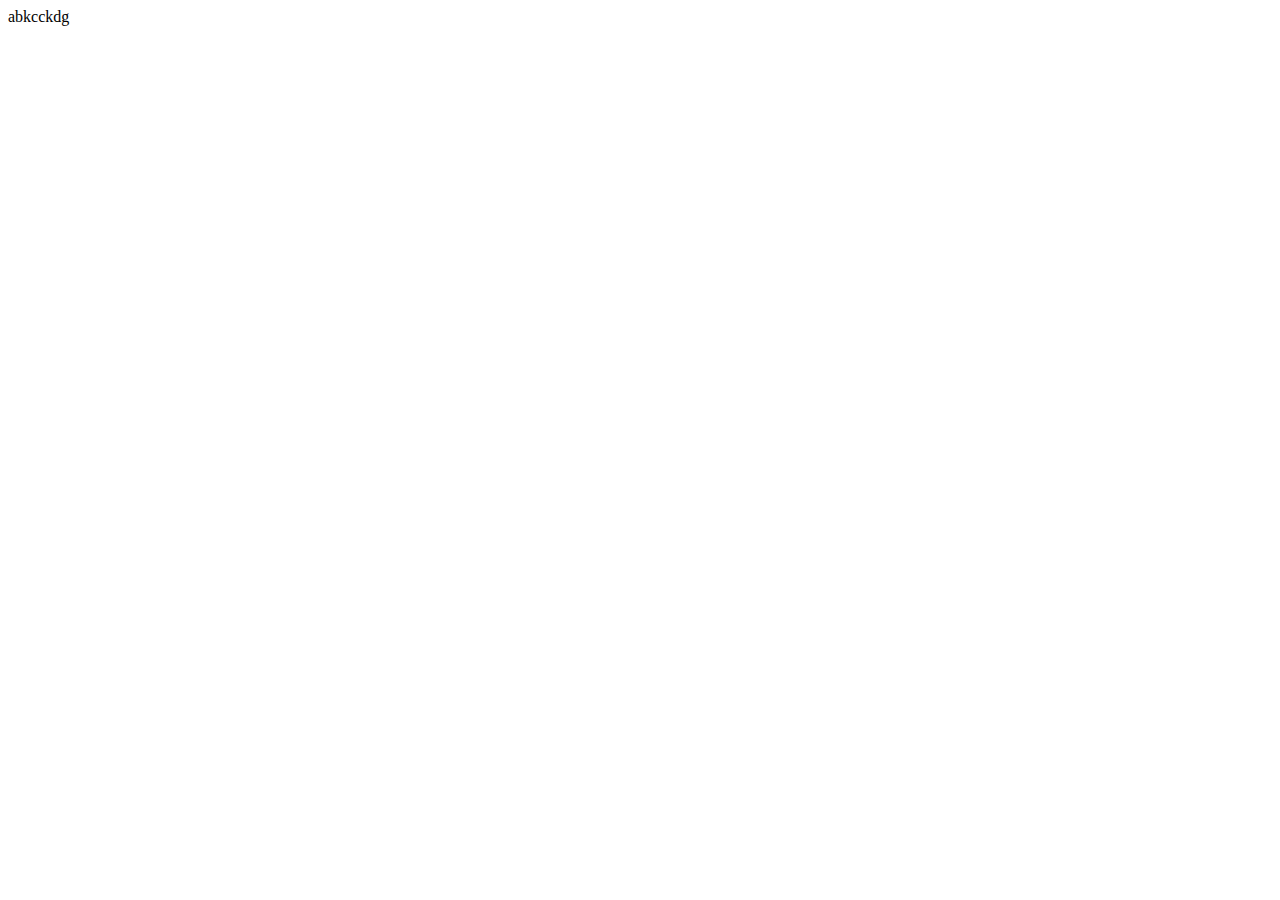
==== day1/index.html @ cca58196 "first day" ====
<!DOCTYPE html>
<html lang="en">
<head>
    <meta charset="UTF-8">
    <meta name="viewport" content="width=device-width, initial-scale=1.0">
    <title>Drumkit</title>
</head>
<body>
    abkcckdg
</body>
</html>
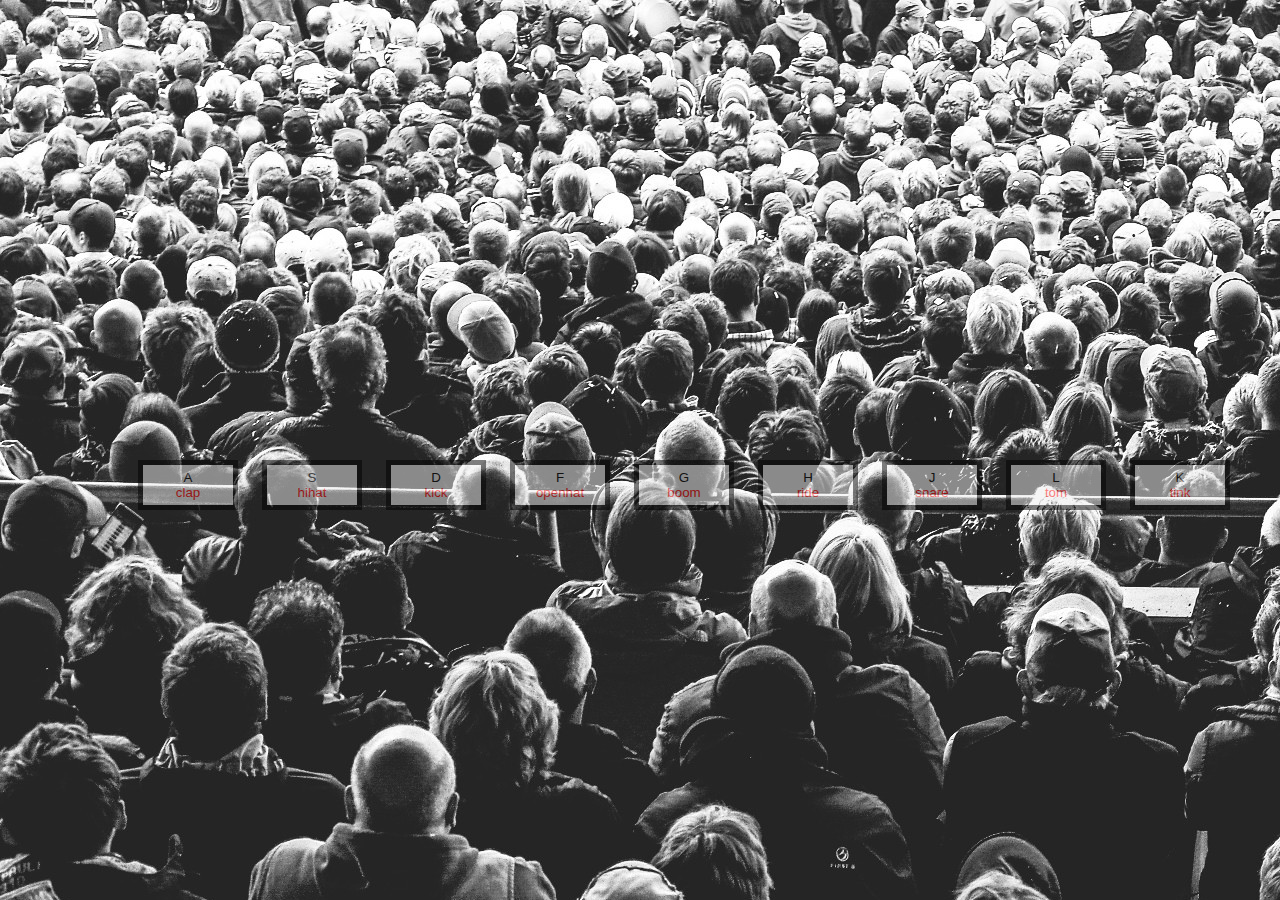
==== commit ad2fb54d: "completeed day1" ====
--- a/day1/index.html
+++ b/day1/index.html
@@ -4,8 +4,41 @@
     <meta charset="UTF-8">
     <meta name="viewport" content="width=device-width, initial-scale=1.0">
     <title>Drumkit</title>
+    <link rel="stylesheet" href="style.css">
 </head>
 <body>
-    abkcckdg
+    <div class="wrapper" >
+        <button id="A" onclick="A()">A <br>
+            <span> clap</span>
+        </button>
+        <button id="S" onclick="S()">S<br>
+            <span> hihat</span>
+        </button>
+        <button id="D" onclick="D()">D<br>
+            <span>kick</span>
+
+        </button>
+        <button id="F" onclick="F()">F<br>
+            <span>openhat</span>
+        </button>
+        <button id="G" onclick="G()">G<br>
+            <span> boom </span>
+        </button>
+        <button id="H" onclick="H()">H<br>
+            <span>ride</span>
+        </button>
+        <button id="J" onclick="J()">J<br>
+            <span>snare</span>
+        </button>
+        <button id="L" onclick="L()">L<br>
+            <span>tom</span>
+        </button>
+        <button id="K" onclick="K()">K<br>
+            <span>tink</span>
+        </button>
+  
+
+    </div>
+    <script src="sound.js"></script>
 </body>
 </html>--- a/day1/style.css
+++ b/day1/style.css
@@ -0,0 +1,18 @@
+body{
+    background-image: url('background.jpg');
+}
+.wrapper{
+    position: fixed;
+    top: 50%;
+    left: 10%;
+}
+button{
+    width: 100px;
+    height: 50px;
+    margin :10px;
+    opacity:50%;
+    border: solid 5px black;
+}
+span{
+    color:red;
+}